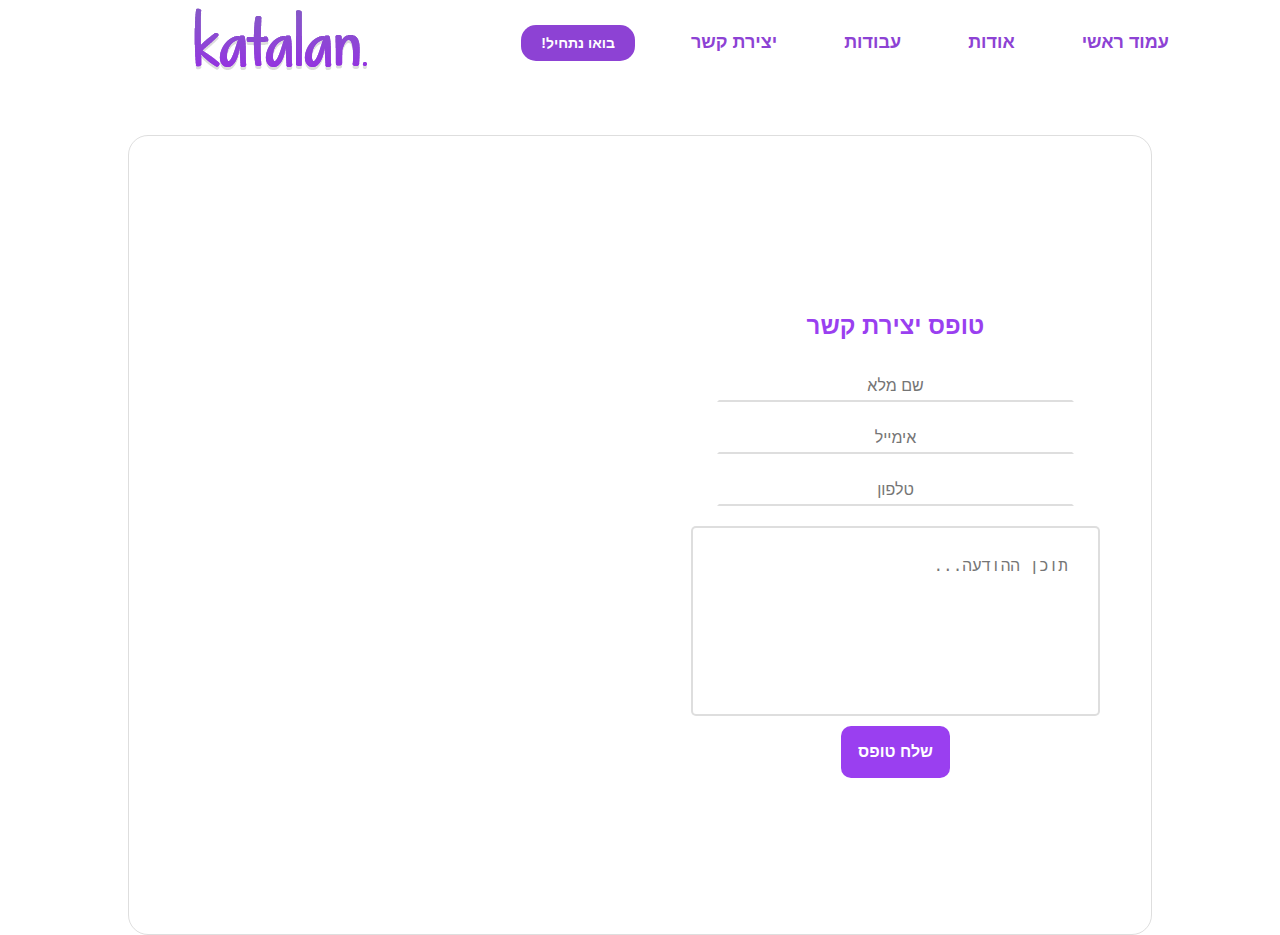
==== contact.html @ 6a399239 "Add files via upload" ====
<!DOCTYPE html>
<html lang="en">
<head>
    <meta charset="UTF-8">
    <meta name="viewport" content="width=device-width, initial-scale=1.0">
    <title>Ben Katalan. Full stack-developer</title>
    <link rel="stylesheet" href="contact.css">
</head>
<body>

    <div id="top-box">
        <div id="navbar-top">
            <a href="index.html#top-box">עמוד ראשי</a>
            <a href="index.html#hero-box">אודות</a>
            <a href="index.html#works-area">עבודות</a>
            <a href="contact.html">יצירת קשר</a>
            <button id="start-button">בואו נתחיל!</button>
        </div>
        <div id="logo-top">
            <img src="/images/logo.png" alt="katalan-logo">
        </div>
    </div>

    <div class="container">
        <form action="" class="form">
            <h2>טופס יצירת קשר</h2>
            <input type="fname" placeholder="שם מלא" class="box">
            <input type="email" placeholder="אימייל" class="box">
            <input type="phone" placeholder="טלפון" class="box">
            <textarea name="text" placeholder="תוכן ההודעה..." class="text-box" rows="7" cols="30"></textarea>
            <a href="#">שלח טופס</a>
        </form>

    <div class="side-image"></div>
    </div>
    

</body>
</html>
---- contact.css ----
*{
    margin: 0;
    padding: 0;
    box-sizing: border-box;
}

html{
    direction: rtl;
}

body{
    font-family: 'Gill Sans', 'Gill Sans MT', Calibri, 'Trebuchet MS', sans-serif;
}

#top-box{
    display: flex;
    width: 100%;
    height: 85px;
}

#navbar-top{
    position: relative;
    left: -100px;
    width: 100%;
    display: flex;
    flex-grow: 1;
    gap: 45px;
    align-items: center;
    font-size: 18px;
}

#navbar-top > a {
    text-decoration: none;
    color: rgb(141, 66, 212);
    border: 1px solid transparent;
    border-radius: 10px;
    padding: 10px;
    transition: 0.8s ease;
    font-weight: 600;
}

#navbar-top > a:hover{
    text-decoration: none;
    color: rgb(255, 255, 255);
    background-color: rgb(141, 66, 212);
    border: 1px solid transparent;
    border-radius: 10px;
    padding: 10px;
}

#start-button{
    color: #fff;
    padding: 8px 18px 8px 18px;
    font-size: 14px;
    border: 2px solid transparent;
    border-radius: 15px;
    background-color: rgb(141, 66, 212);
    cursor: pointer;
    font-weight: 600;
    transition: 0.8s ease;
}

#start-button:hover{
    color: rgb(141, 66, 212);
    background-color: #fff;
    border: 2px solid rgb(141, 66, 212);
}

#logo-top > img{
    display: flex;
    position: relative;
    left: 180px;
    background-image: url(/images/logo.png);
    transition: 1s ease;
}

#logo-top > img:hover{
    display: flex;
    position: relative;
    left: 180px;
    background-image: url(/images/logo-hover.png);
    transition: 1s ease;
    transform: translateY(8px);
}

.container{
    display: flex;
    height: 800px;
    width: 80%;
    border: 1px solid rgba(128, 128, 128, 0.26);
    border-radius: 20px;
    margin: auto;
    margin-top: 50px;
    flex-wrap: wrap;
}

.form{
    display: flex;
    flex-direction: column;
    justify-content: center;
    align-items: center;
    width: 50%;
}

.box{
    font-size: 16px;
    text-align: center;
    margin: 10px;
    padding: 5px;
    width: 70%;
    border: 2px solid transparent;
    border-bottom: 2px solid rgba(128, 128, 128, 0.26);
}

.box:hover{
    border-bottom: 2px solid rgb(154, 63, 240);
    transition: 1s ease;
}


.text-box{
    font-size: 16px;
    margin: 10px;
    padding: 30px;
    width: 70%;
    border-radius: 5px;
    border: 2px solid rgba(128, 128, 128, 0.26);
    width: 80%;
    resize: none;
    transition: 1s ease;
}

.text-box:hover{
    border: 2px solid rgb(154, 63, 240);
}

.form h2{
    margin: 20px;
    color: rgb(154, 63, 240);
}

.form a{
    text-decoration: none;
    color: #fff;
    font-weight: 600;
    padding: 15px;
    background-color: rgb(154, 63, 240);
    border-radius: 10px;
    border: 2px solid transparent;
    transition: 0.7s ease;
}

.form a:hover{
    color: rgb(154, 63, 240);
    border: 2px solid rgb(154, 63, 240);
    background-color: #fff;
}

.side-image{
    width: 50%;
    background-image: url(https://picsum.photos/1200/1300);
    background-size: cover;
    background-repeat: no-repeat;
    border-radius: 20px 0px 0px 20px;
}

@media(max-width:780px){
    .form{
        width: 100%!important;
    }

    .side-image{
        width: 100%!important;
        height: 250px;
        order: -1;
        border-radius: 0px;
    }
}
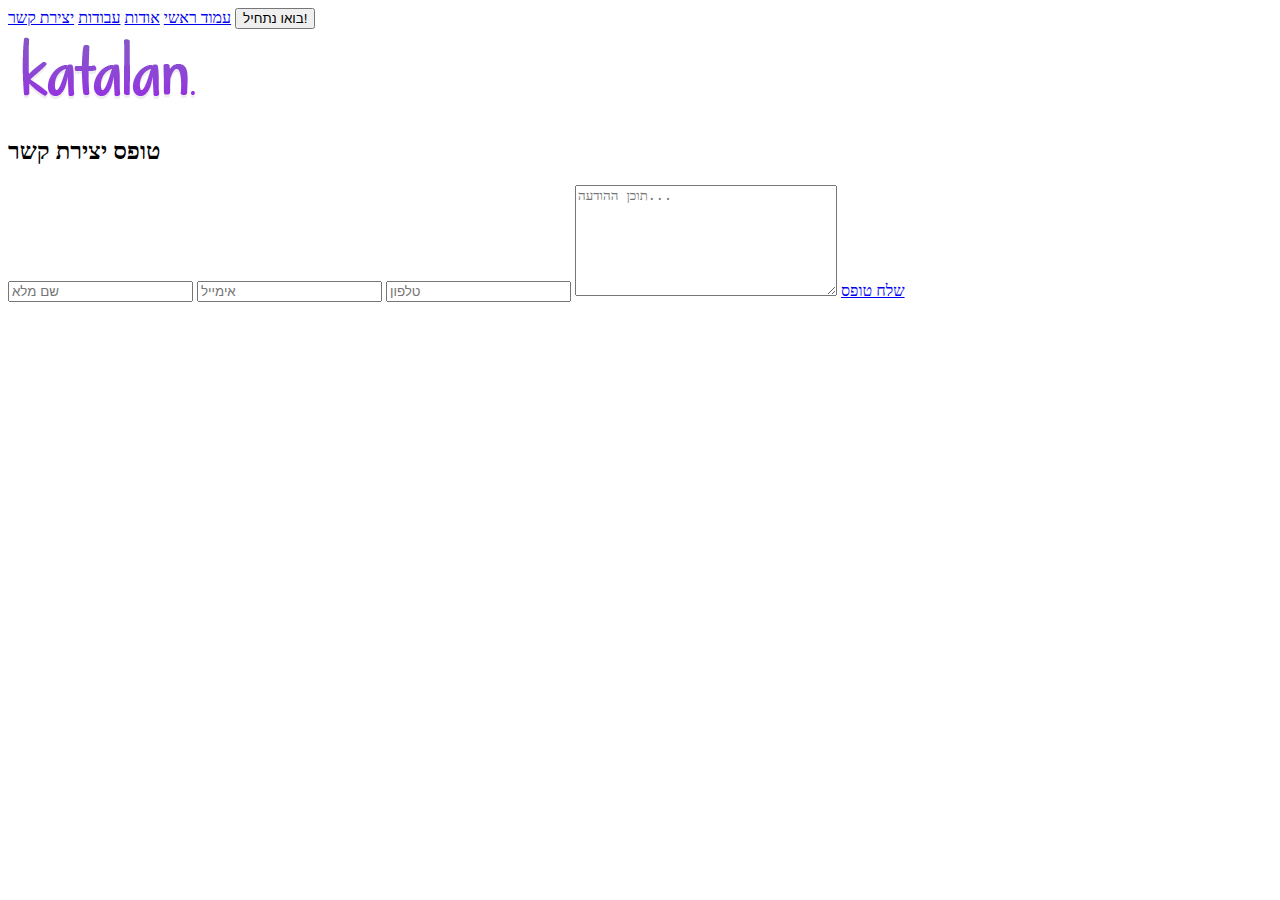
==== commit 505edf0d: "Update contact.html" ====
--- a/contact.html
+++ b/contact.html
@@ -4,7 +4,7 @@
     <meta charset="UTF-8">
     <meta name="viewport" content="width=device-width, initial-scale=1.0">
     <title>Ben Katalan. Full stack-developer</title>
-    <link rel="stylesheet" href="contact.css">
+    <link rel="stylesheet" href="css/contact.css">
 </head>
 <body>
 
@@ -36,4 +36,4 @@
     
 
 </body>
-</html>+</html>
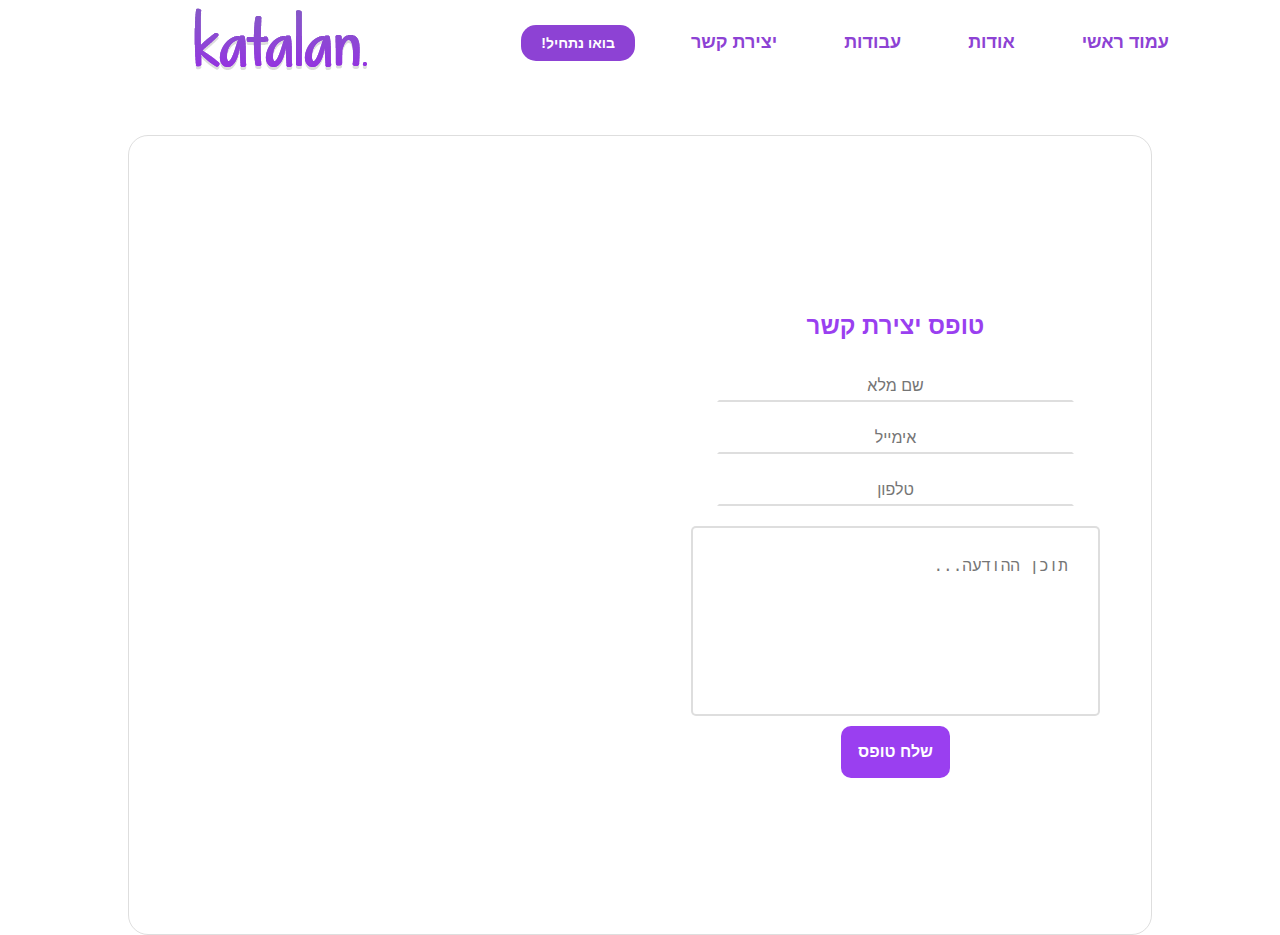
==== commit d96db62e: "Update contact.html" ====
--- a/contact.html
+++ b/contact.html
@@ -4,7 +4,7 @@
     <meta charset="UTF-8">
     <meta name="viewport" content="width=device-width, initial-scale=1.0">
     <title>Ben Katalan. Full stack-developer</title>
-    <link rel="stylesheet" href="css/contact.css">
+    <link rel="stylesheet" href="contact.css">
 </head>
 <body>
 
--- a/contact.css
+++ b/contact.css
@@ -0,0 +1,179 @@
+*{
+    margin: 0;
+    padding: 0;
+    box-sizing: border-box;
+}
+
+html{
+    direction: rtl;
+}
+
+body{
+    font-family: 'Gill Sans', 'Gill Sans MT', Calibri, 'Trebuchet MS', sans-serif;
+}
+
+#top-box{
+    display: flex;
+    width: 100%;
+    height: 85px;
+}
+
+#navbar-top{
+    position: relative;
+    left: -100px;
+    width: 100%;
+    display: flex;
+    flex-grow: 1;
+    gap: 45px;
+    align-items: center;
+    font-size: 18px;
+}
+
+#navbar-top > a {
+    text-decoration: none;
+    color: rgb(141, 66, 212);
+    border: 1px solid transparent;
+    border-radius: 10px;
+    padding: 10px;
+    transition: 0.8s ease;
+    font-weight: 600;
+}
+
+#navbar-top > a:hover{
+    text-decoration: none;
+    color: rgb(255, 255, 255);
+    background-color: rgb(141, 66, 212);
+    border: 1px solid transparent;
+    border-radius: 10px;
+    padding: 10px;
+}
+
+#start-button{
+    color: #fff;
+    padding: 8px 18px 8px 18px;
+    font-size: 14px;
+    border: 2px solid transparent;
+    border-radius: 15px;
+    background-color: rgb(141, 66, 212);
+    cursor: pointer;
+    font-weight: 600;
+    transition: 0.8s ease;
+}
+
+#start-button:hover{
+    color: rgb(141, 66, 212);
+    background-color: #fff;
+    border: 2px solid rgb(141, 66, 212);
+}
+
+#logo-top > img{
+    display: flex;
+    position: relative;
+    left: 180px;
+    background-image: url(/images/logo.png);
+    transition: 1s ease;
+}
+
+#logo-top > img:hover{
+    display: flex;
+    position: relative;
+    left: 180px;
+    background-image: url(/images/logo-hover.png);
+    transition: 1s ease;
+    transform: translateY(8px);
+}
+
+.container{
+    display: flex;
+    height: 800px;
+    width: 80%;
+    border: 1px solid rgba(128, 128, 128, 0.26);
+    border-radius: 20px;
+    margin: auto;
+    margin-top: 50px;
+    flex-wrap: wrap;
+}
+
+.form{
+    display: flex;
+    flex-direction: column;
+    justify-content: center;
+    align-items: center;
+    width: 50%;
+}
+
+.box{
+    font-size: 16px;
+    text-align: center;
+    margin: 10px;
+    padding: 5px;
+    width: 70%;
+    border: 2px solid transparent;
+    border-bottom: 2px solid rgba(128, 128, 128, 0.26);
+}
+
+.box:hover{
+    border-bottom: 2px solid rgb(154, 63, 240);
+    transition: 1s ease;
+}
+
+
+.text-box{
+    font-size: 16px;
+    margin: 10px;
+    padding: 30px;
+    width: 70%;
+    border-radius: 5px;
+    border: 2px solid rgba(128, 128, 128, 0.26);
+    width: 80%;
+    resize: none;
+    transition: 1s ease;
+}
+
+.text-box:hover{
+    border: 2px solid rgb(154, 63, 240);
+}
+
+.form h2{
+    margin: 20px;
+    color: rgb(154, 63, 240);
+}
+
+.form a{
+    text-decoration: none;
+    color: #fff;
+    font-weight: 600;
+    padding: 15px;
+    background-color: rgb(154, 63, 240);
+    border-radius: 10px;
+    border: 2px solid transparent;
+    transition: 0.7s ease;
+}
+
+.form a:hover{
+    color: rgb(154, 63, 240);
+    border: 2px solid rgb(154, 63, 240);
+    background-color: #fff;
+}
+
+.side-image{
+    width: 50%;
+    background-image: url(https://picsum.photos/1200/1300);
+    background-size: cover;
+    background-repeat: no-repeat;
+    border-radius: 20px 0px 0px 20px;
+}
+
+@media(max-width:780px){
+    .form{
+        width: 100%!important;
+    }
+
+    .side-image{
+        width: 100%!important;
+        height: 250px;
+        order: -1;
+        border-radius: 0px;
+    }
+}
+
